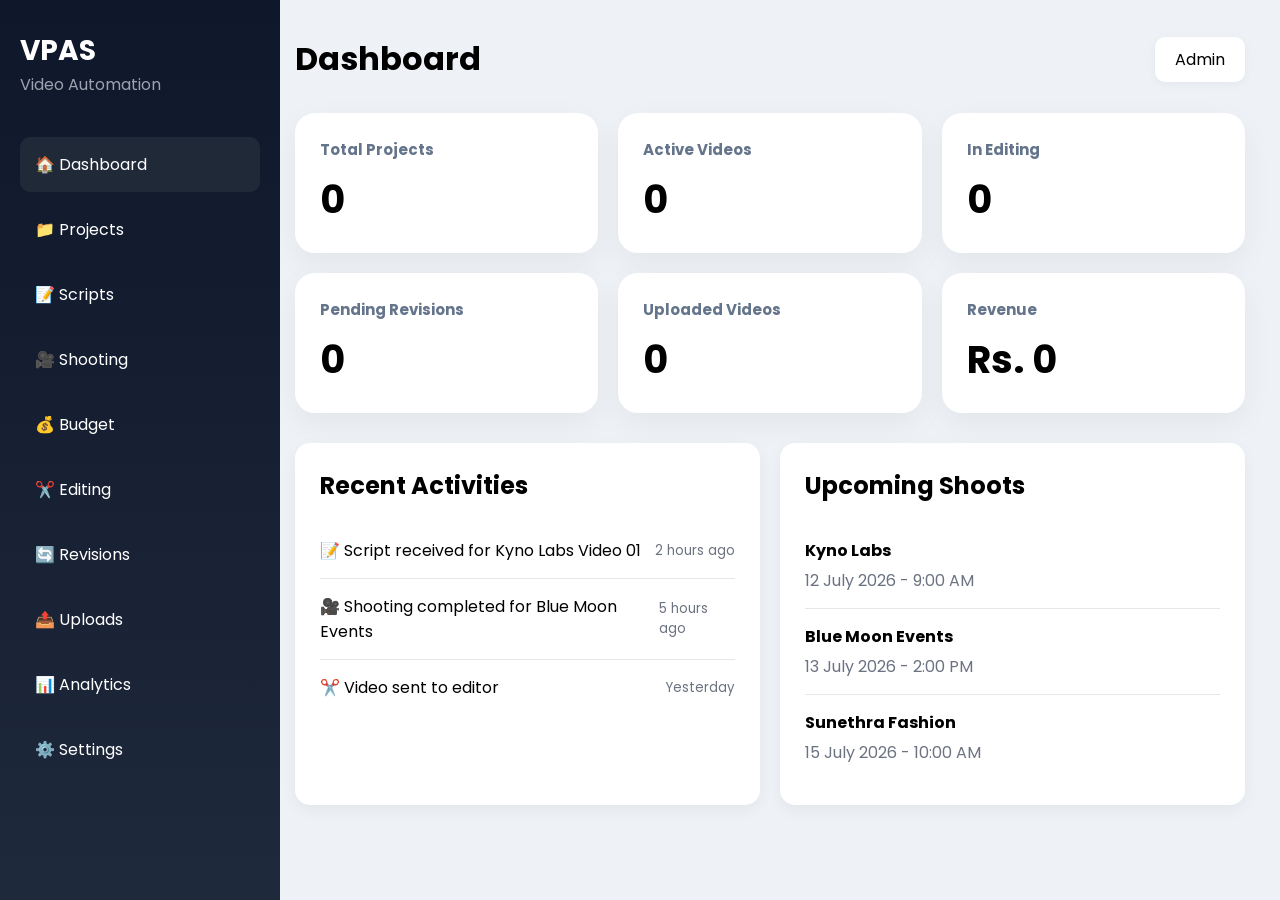
==== dashboard.html @ b97d072e "Create Video_Production_Automation_System" ====
<!DOCTYPE html>
<html lang="en">
<head>
    <meta charset="UTF-8">
    <meta name="viewport" content="width=device-width, initial-scale=1.0">
    <title>Video Production Automation System</title>
    <link rel="preconnect" href="https://fonts.googleapis.com">
    <link href="https://fonts.googleapis.com/css2?family=Poppins:wght@300;400;500;600;700&display=swap" rel="stylesheet">

    <link rel="stylesheet" href="css/dashboard.css">
</head>

<body>

    <div class="container">

        <!-- Sidebar -->
        <aside class="sidebar">
            <div class="logo">
                <h2>VPAS</h2>
                <p>Video Automation</p>
            </div>

            <ul class="menu">
                <li class="active" onclick="window.location='dashboard.html'">🏠 Dashboard</li>
                <li onclick="window.location='pages/projects.html'">
                    📁 Projects
                </li>
                <li onclick="window.location='pages/scripts.html'">📝 Scripts</li>
                <li onclick="window.location='pages/shooting.html'">🎥 Shooting</li>
                <li onclick="window.location='pages/budget.html'">💰 Budget</li>
                <li onclick="window.location='pages/editing.html'">✂️ Editing</li>
                <li onclick="window.location='pages/revisions.html'">🔄 Revisions</li>
                <li onclick="window.location='pages/uploads.html'">📤 Uploads</li>
                <li onclick="window.location='pages/analytics.html'">📊 Analytics</li>
                <li onclick="window.location='pages/settings.html'">⚙️ Settings</li>
            </ul>
        </aside>

        <!-- Main Content -->
        <main class="main-content">

            <!-- Top Bar -->
            <div class="topbar">
                <h1>Dashboard</h1>

                <div class="profile">
                    <span>Admin</span>
                </div>
            </div>

            <!-- KPI Cards -->
            <div class="cards">

                <div class="card">
                    <h3>Total Projects</h3>
                    <h2>0</h2>
                </div>

                <div class="card">
                    <h3>Active Videos</h3>
                    <h2>0</h2>
                </div>

                <div class="card">
                    <h3>In Editing</h3>
                    <h2>0</h2>
                </div>

                <div class="card">
                    <h3>Pending Revisions</h3>
                    <h2>0</h2>
                </div>

                <div class="card">
                    <h3>Uploaded Videos</h3>
                    <h2>0</h2>
                </div>

                <div class="card">
                    <h3>Revenue</h3>
                    <h2>Rs. 0</h2>
                </div>

            </div>

            <!-- Bottom Section -->
            <div class="bottom-section">

                <!-- Recent Activities -->
                <div class="panel">
                    <h2>Recent Activities</h2>

                    <div class="activity-item">
                        <span>📝 Script received for Kyno Labs Video 01</span>
                        <small>2 hours ago</small>
                    </div>

                    <div class="activity-item">
                        <span>🎥 Shooting completed for Blue Moon Events</span>
                        <small>5 hours ago</small>
                    </div>

                    <div class="activity-item">
                        <span>✂️ Video sent to editor</span>
                        <small>Yesterday</small>
                    </div>
                </div>

                <!-- Upcoming Shoots -->
                <div class="panel">
                    <h2>Upcoming Shoots</h2>

                    <div class="shoot-item">
                        <strong>Kyno Labs</strong>
                        <p>12 July 2026 - 9:00 AM</p>
                    </div>

                    <div class="shoot-item">
                        <strong>Blue Moon Events</strong>
                        <p>13 July 2026 - 2:00 PM</p>
                    </div>

                    <div class="shoot-item">
                        <strong>Sunethra Fashion</strong>
                        <p>15 July 2026 - 10:00 AM</p>
                    </div>
                </div>

            </div>

        </main>

    </div>

    <script src="js/dashboard.js"></script>

</body>
</html>
---- css/dashboard.css ----
*{
    margin:0;
    padding:0;
    box-sizing:border-box;
    font-family:'Poppins', sans-serif;
}

body{
    background:#eef2f7;
    overflow-x:hidden;
}

.container{
    display:flex;
}

.sidebar{
    width:280px;
    min-height:100vh;
    background:linear-gradient(
        180deg,
        #0f172a,
        #1e293b
    );

    color:white;
    padding:30px 20px;

    position:fixed;
    left:0;
    top:0;
}

.logo{
    margin-bottom:40px;
}

.logo h2{
    font-size:28px;
}

.logo p{
    color:#9ca3af;
}

.menu{
    list-style:none;
}

.menu li{
    padding:15px;
    margin-bottom:10px;
    border-radius:10px;
    cursor:pointer;
    transition:0.3s;
}

.menu li:hover,
.menu .active{
    background:#1f2937;
}

.main-content{
    flex:1;
    padding:35px;
    margin-left:260px;
}

.topbar{
    display:flex;
    justify-content:space-between;
    align-items:center;
    margin-bottom:30px;
}

.profile{
    background:white;
    padding:10px 20px;
    border-radius:10px;
    box-shadow:0 2px 10px rgba(0,0,0,0.05);
}

.cards{
    display:grid;
    grid-template-columns:repeat(auto-fit,minmax(250px,1fr));
    gap:20px;
}

.card{
    background:white;
    padding:25px;
    border-radius:20px;

    box-shadow:
        0 10px 30px rgba(
            0,
            0,
            0,
            0.05
        );

    transition:0.3s;
}

.card h3{
    color:#64748b;
    font-size:15px;
}

.card h2{
    font-size:38px;
    font-weight:700;
    margin-top:10px;
}

.bottom-section{
    display:grid;
    grid-template-columns:1fr 1fr;
    gap:20px;
    margin-top:30px;
}

.panel{
    background:white;
    padding:25px;
    border-radius:15px;
    box-shadow:0 5px 15px rgba(0,0,0,0.05);
}

.panel h2{
    margin-bottom:20px;
}

.activity-item,
.shoot-item{
    padding:15px 0;
    border-bottom:1px solid #e5e7eb;
}

.activity-item:last-child,
.shoot-item:last-child{
    border-bottom:none;
}

.activity-item{
    display:flex;
    justify-content:space-between;
    align-items:center;
}

.activity-item small{
    color:#6b7280;
}

.shoot-item p{
    color:#6b7280;
    margin-top:5px;
}
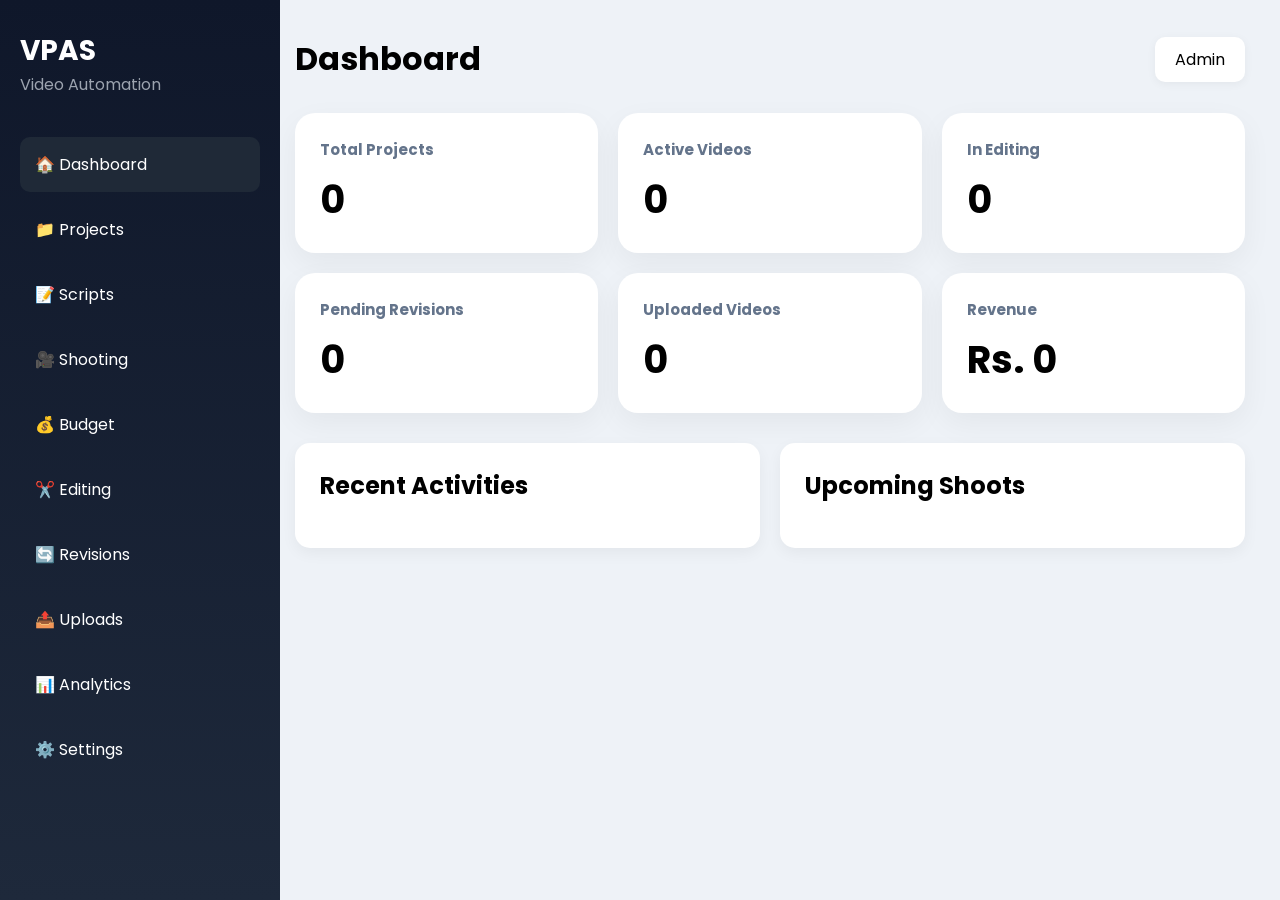
==== commit f7370de4: "created analytic" ====
--- a/dashboard.html
+++ b/dashboard.html
@@ -54,32 +54,32 @@
 
                 <div class="card">
                     <h3>Total Projects</h3>
-                    <h2>0</h2>
+                    <h2 id="totalProjects">0</h2>
                 </div>
 
                 <div class="card">
                     <h3>Active Videos</h3>
-                    <h2>0</h2>
+                    <h2 id="activeVideos">0</h2>
                 </div>
 
                 <div class="card">
                     <h3>In Editing</h3>
-                    <h2>0</h2>
+                    <h2 id="editingCount">0</h2>
                 </div>
 
                 <div class="card">
                     <h3>Pending Revisions</h3>
-                    <h2>0</h2>
+                    <h2 id="pendingRevisions">0</h2>
                 </div>
 
                 <div class="card">
                     <h3>Uploaded Videos</h3>
-                    <h2>0</h2>
+                    <h2 id="uploadedVideos">0</h2>
                 </div>
 
                 <div class="card">
                     <h3>Revenue</h3>
-                    <h2>Rs. 0</h2>
+                    <h2 id="revenue">Rs. 0</h2>
                 </div>
 
             </div>
@@ -90,41 +90,13 @@
                 <!-- Recent Activities -->
                 <div class="panel">
                     <h2>Recent Activities</h2>
-
-                    <div class="activity-item">
-                        <span>📝 Script received for Kyno Labs Video 01</span>
-                        <small>2 hours ago</small>
-                    </div>
-
-                    <div class="activity-item">
-                        <span>🎥 Shooting completed for Blue Moon Events</span>
-                        <small>5 hours ago</small>
-                    </div>
-
-                    <div class="activity-item">
-                        <span>✂️ Video sent to editor</span>
-                        <small>Yesterday</small>
-                    </div>
+                        <div id="recentActivities"></div>
                 </div>
 
                 <!-- Upcoming Shoots -->
                 <div class="panel">
                     <h2>Upcoming Shoots</h2>
-
-                    <div class="shoot-item">
-                        <strong>Kyno Labs</strong>
-                        <p>12 July 2026 - 9:00 AM</p>
-                    </div>
-
-                    <div class="shoot-item">
-                        <strong>Blue Moon Events</strong>
-                        <p>13 July 2026 - 2:00 PM</p>
-                    </div>
-
-                    <div class="shoot-item">
-                        <strong>Sunethra Fashion</strong>
-                        <p>15 July 2026 - 10:00 AM</p>
-                    </div>
+                    <div id="upcomingShoots"></div>
                 </div>
 
             </div>
